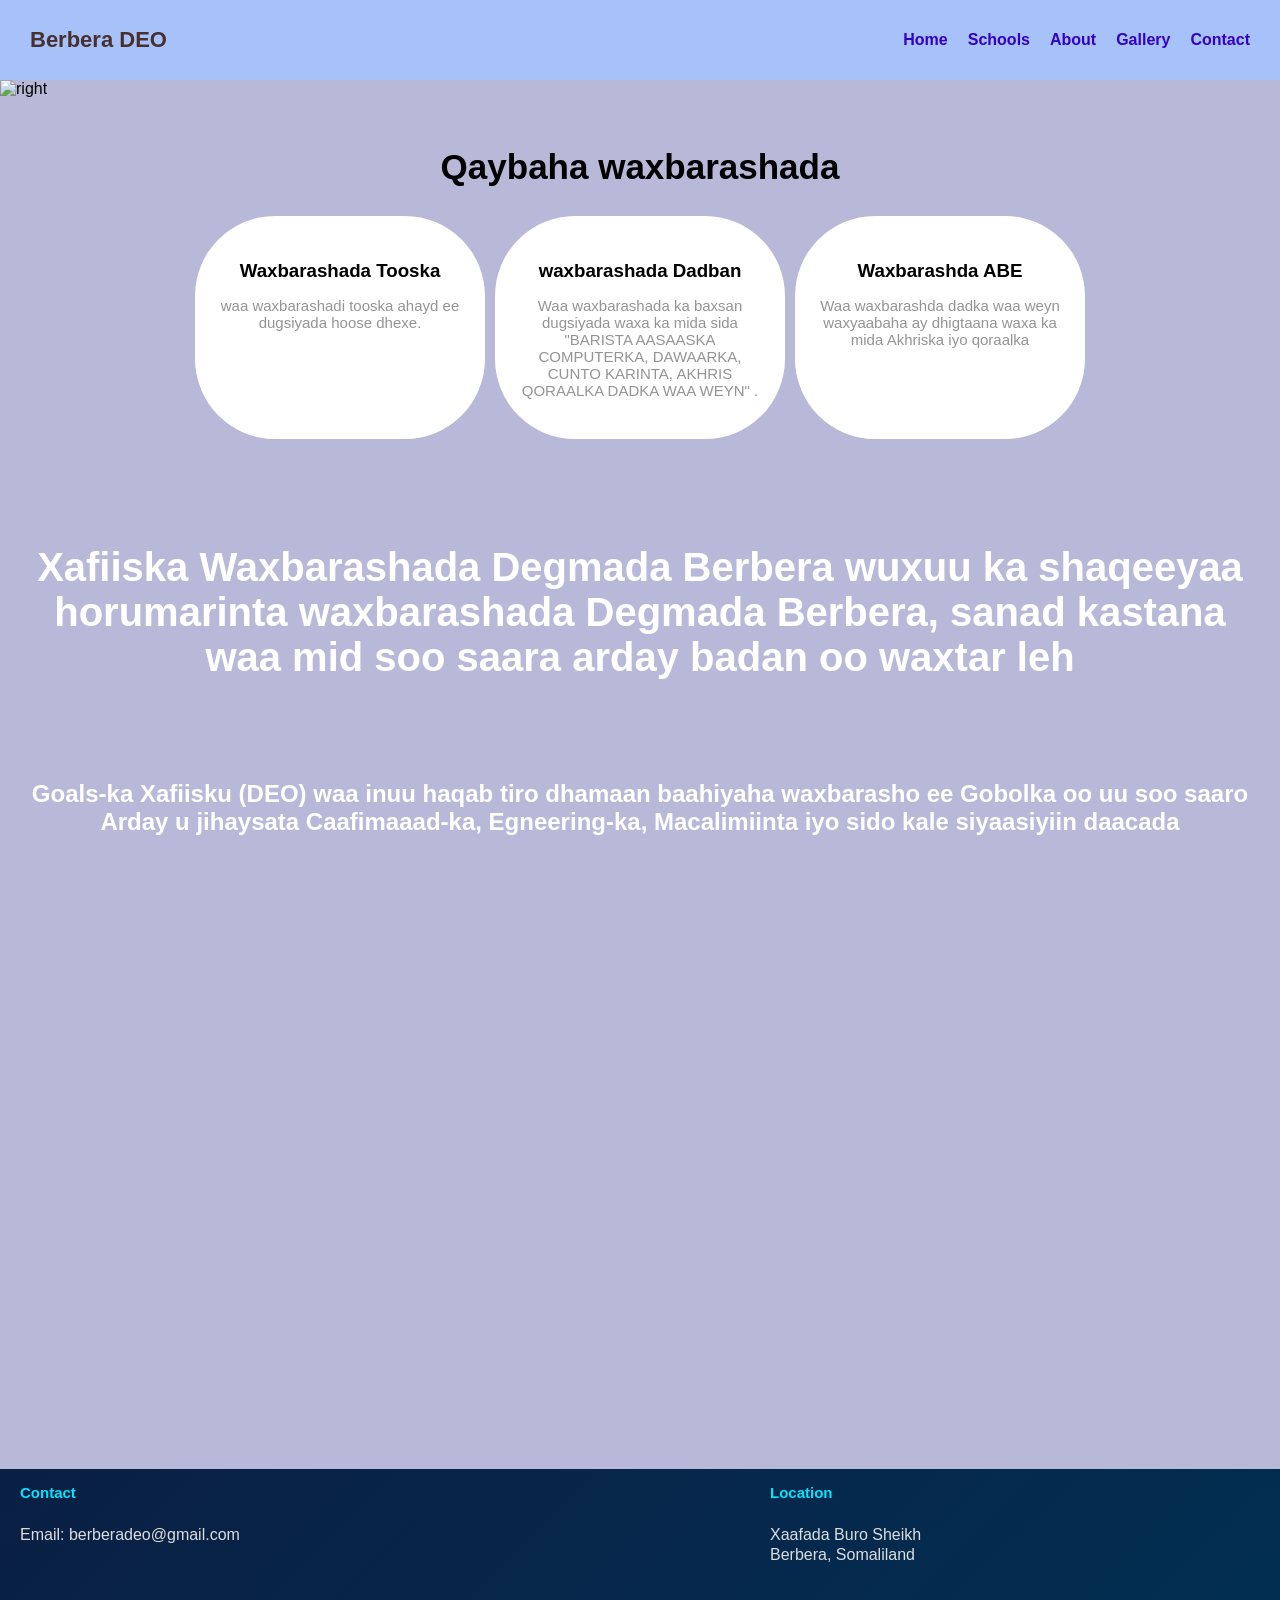
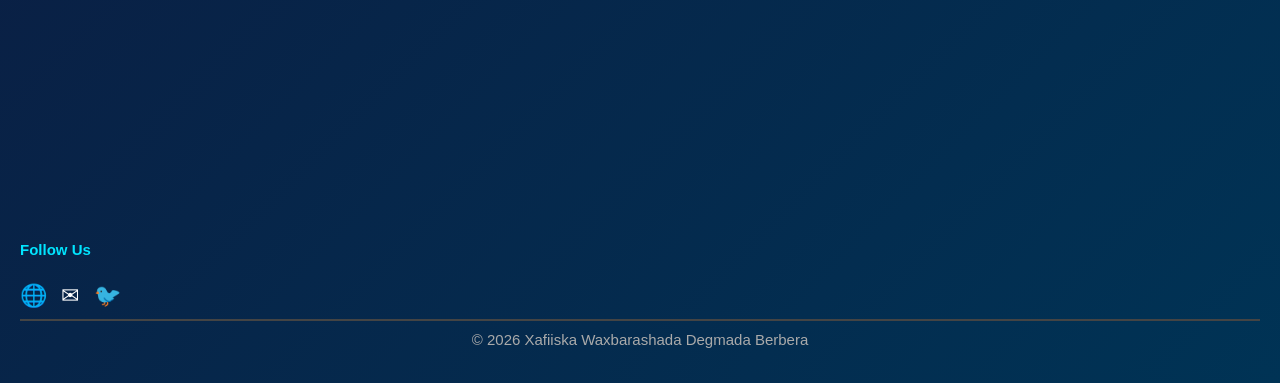
==== about.html @ ac8a53db "Add files via upload first upload" ====
<!DOCTYPE html>
<html>
<head>
<title>About</title>
<link rel="stylesheet" href="style.css">
</head>
<body>

 <nav class="navbar">
  <div class="logo">Berbera DEO</div>
  <ul id="navLinks">
  <ul>



<li><a href="index.html">Home</a></li>
<li><a href="schools.html">Schools</a></li>
<li><a href="about.html">About</a></li>
<li><a href="gallery.html">Gallery</a></li>
<li><a href="contact.html">Contact</a></li>  
</nav> 







<div class="two-images">     
    <img src="images/right.png" alt="right" class="right.png" height="0" width="1351">     
    </div>







<section class="services">
  <h2>Qaybaha waxbarashada</h2>

  <div class="service-cards">
    <div class="card">
      <h3>Waxbarashada Tooska</h3>
      <p>waa waxbarashadi tooska ahayd ee dugsiyada hoose dhexe.</p>
    </div>


    <div class="card">
      <h3>waxbarashada Dadban</h3>
      <p>Waa waxbarashada ka baxsan dugsiyada waxa ka mida sida 
        "BARISTA AASAASKA COMPUTERKA, DAWAARKA, CUNTO KARINTA, AKHRIS QORAALKA DADKA WAA WEYN" .</p>
    </div>

<div class="card">
      <h3>Waxbarashda ABE</h3>
      <p>Waa waxbarashda dadka waa weyn waxyaabaha ay dhigtaana waxa ka mida Akhriska iyo qoraalka</p>

    </div>

</section>

</body>
</html>






    

<section class="hero">
   <div>
   <h1>Xafiiska Waxbarashada Degmada Berbera
       wuxuu ka shaqeeyaa horumarinta waxbarashada Degmada Berbera, sanad kastana 
       waa mid soo saara arday badan oo waxtar leh</h1>
  </div>

  
    <div>
    <h2>Goals-ka Xafiisku (DEO) waa inuu haqab tiro dhamaan baahiyaha waxbarasho
        ee Gobolka oo uu soo saaro Arday u jihaysata Caafimaaad-ka, Egneering-ka, Macalimiinta
        iyo sido kale siyaasiyiin daacada</h2>
  </div>
  </section>
</body>
</html>















<section>
<footer class="footer">
  <footer>
  <div class="footer-container">

    <div class="footer-box">
      <h3>Contact</h3>
      <p>Email: berberadeo@gmail.com</p>
    </div>

    <div class="footer-box">
      <h3>Location</h3>
      <p>Xaafada Buro Sheikh</p>
      <p>Berbera, Somaliland</p>
    </div>

    <div class="footer-box">
      <h3>Follow Us</h3>
      <div class="social-icons">
        <a href="#">🌐</a>
        <a href="#">✉</a>
        <a href="#">🐦</a>
      </div>
    </div>

  </div>

  <p class="copyright">
    © 2026 Xafiiska Waxbarashada Degmada Berbera
  </p>
</footer>



<script>
  const menuBtn = document.getElementById("menuBtn");
  const navLinks = document.getElementById("navLinks");

  menuBtn.addEventListener("click", () => {
    navLinks.classList.toggle("show");
  });
</script>



</html>
</body>
---- style.css ----
html{
scroll-behavior:smooth;
}


/* NAVBAR */

nav{
display:flex;
justify-content:space-between;
align-items:center;
background:rgb(255, 255, 255);
padding:10px 20px;
} 

nav ul{
display:flex;
gap:20px;
list-style:tahoma;
}

nav a{
text-decoration:none;  
font-weight:bold;
}
/* MOBILE */

.menu-btn{
display:none;
font-size:24px;
background:none;
border:none;
}










.gallery{
padding:60px;
text-align:center;
}

.gallery-container{
display:grid;
grid-template-columns:repeat(auto-fit,minmax(250px,1fr));
gap:20px;
padding:20px;
}

.gallery-container img{
width:100%;
border-radius:10px;
transition:0.3s;
}

.gallery-container img:hover{
transform:scale(1.05);
}






















.schools{
padding:60px;
text-align:center;
}

.school-container{
display:flex;
justify-content:center;
gap:20px;
flex-wrap:wrap;
}

.school-card{
background:white;
border-radius:10px;
width:250px;
padding:15px;
box-shadow:0 0 10px rgba(221, 7, 7, 0.1);
}

.school-card img{
width:100%;
border-radius:10px;
}

.school-card h3{
margin-top:10px;
}

























body {
  font-family: 'Segoe UI', Tahoma, Geneva, Verdana, sans-serif, sans-serif;
  background-color: #c1c5f7;
  margin: 2;
  padding: 2;
}


button:hover {
  background-color: #88ff00;
}


/* Navbar main */
.navbar {
  display: flex;
  justify-content: space-between;
  align-items: center;
  background-color: #caedf3cc;
  padding: 15px 20px;
}

/* Logo */
.logo {
  color: rgb(71, 48, 48);
  font-size: 22px;
  font-weight: bold;
}

/* Links */
.nav-links {
  list-style: none;
  display: flex;
  gap: 40px;
  margin: 0;
  padding: 0;
  max-width: 0px;
  margin: 0 auto;
  display: flex;
  flex-direction: row;
  gap: 15px;
}



.nav-links li a {
  color: rgb(53, 0, 243);
  text-decoration: tahoma;
  font-size: 20px;
  font-weight: bold;
  
  
}

/* Hover effect */
.nav-links li a:hover {
  color: #98ff8f;
}


@media (max-width: 800px) {
  .navbar {
    flex-direction: column;
    align-items: flex-start;
  }

  .nav-links {
    flex-direction: column;
    width: 100%;
  }
}


.services {
  padding: 20px 20px;
  text-align: center;
}

.services h2 {
  font-size: 35px;
  margin-bottom: 17x;
}

.service-cards {
  display: flex;
  gap: 10px;
  justify-content: center;
  flex-wrap: wrap;
}

.card {
  background-color: rgb(255, 255, 255);
  padding: 25px;
  width: 240px;
  border-radius: 80px;
  box-shadow: 100 5px 1000px rgba(238, 230, 230, 0.1);
  transition: transform 0.3s;
}

.card:hover {
  transform: translateY(-25px);
}

.card h3 {
  margin-bottom: 10px;
}

.card p {
  font-size: 15px;
  color: #969393;
}


.contact {
  padding: 20px 20px;
  text-align: center;
}

.contact h2 {
  font-size: 32px;
  margin-bottom: 10px;
}

.contact-form {
  max-width: 400px;
  margin:   0 auto;
  display: flex;
  flex-direction: column;
  gap: 15px;
}

.contact-form input,
.contact-form textarea {
  padding: 12px;
  font-size: 16px;
  border: 1px solid #000000;
  border-radius: 6px;
  outline: none;
}

.contact-form input:focus,
.contact-form textarea:focus {
  border-color: #2d1eff;
}

.contact-form button {
  background-color: #007bff;
  color: white;
  border: none;
  padding: 11px;
  font-size: 18px;
  border-radius: 60px;
  cursor: pointer;
}

.contact-form button:hover {
  background-color: #1fff62;
}




/* RESPONSIVE DESIGN */
@media (max-width: 768px) {

  /* Hero */
  .hero {
    padding: 40px 15px;
    text-align: center;
  }

  /* Services */
  .services {
    flex-direction: column;
    align-items: center;
  }

  .service-card {
    width: 90%;
  }

  /* Contact */
  .contact {
    padding: 40px 15px;
  }

  .contact-form {
    width: 100%;
  }
}





















/* ===== FOOTER PRO ===== */
footer {
  background: linear-gradient(135deg, #0a1f44, #003355);
  color: #fff;
  padding: 0px 10px 10px;
  margin-top: 50px;
  font-family: Segoe UI Symbol, sans-serif;
}

.footer-container {
  display: flex;
  justify-content: space-between;
  flex-wrap: wrap;
  gap: 260px;
}

.footer-box {
  flex: 1 1 250px;
}

.footer-box h3 {
  margin-bottom: 25px;
  font-size: 15px;
  color: #01e5ff;
}

.footer-box p {
  margin: 2px 0;
  color: #ddd;
  transition: 0.3s;
}

/* Hover text */
.footer-box p:hover {
  color: #00e5ff;
  transform: translateX(10px);
}

/* ===== SOCIAL ICONS ===== */
.social-icons a {
  display: inline-block;
  margin-right: 10px;
  font-size: 22px;
  text-decoration: none;
  color: #fff;
  transition: 0.3s;
}

.social-icons a:hover {
  color: #00e5ff;
  transform: scale(1.5);
}

/* ===== COPYRIGHT ===== */
.copyright {
  text-align: center;
  margin-top: 10px;
  font-size: 15px;
  color: #aaa;
  border-top: 2px solid #444;
  padding-top: 10px;
}

/* ===== RESPONSIVE ===== */
@media (max-width: 768px) {
  .footer-container {
    flex-direction: column;
    text-align: center;
  }

  .social-icons a {
    margin: 10px;
  }
}










@media (max-width: 768px) {
  nav {
    flex-direction: column;
    gap: 10px;
  }

  nav ul {
    flex-direction: column;
    gap: 10px;
  }
}











@media (max-width: 768px) {
  .hero h1 {
    font-size: 22px;
    line-height: 1.4;
  }
}









.menu-btn {
  display: none;
  font-size: 26px;
  background: none;
  border: none;
  cursor: pointer;
}

/* Mobile */
@media (max-width: 768px) {
  .menu-btn {
    display: block;
  }

  nav ul {
    display: none;
    flex-direction: column;
    gap: 10px;
    background: white;
    padding: 15px;
    margin-top: 10px;
    border-radius: 10px;
  }

  nav ul.show {
    display: flex;
  }
}













body{
font-family:Arial;
margin:0;
background:#b8b8d8;
}

.navbar{
display:flex;
justify-content:space-between;
align-items:center;
background:white;
padding:15px 30px;
}

.navbar ul{
display:flex;
gap:20px;
list-style:none;
}

.navbar a{
text-decoration:none;
font-weight:bold;
color:black;
}

.section{
padding:60px;
text-align:center;
}




















body{
font-family:Arial;
margin:0;
background:#b8b8d8;
}

.navbar{
display:flex;
justify-content:space-between;
align-items:center;
background:white;
padding:15px 30px;
}

.navbar ul{
display:flex;
gap:20px;
list-style:none;
}

.navbar a{
text-decoration:none;
font-weight:bold;
color:rgb(53, 0, 197);
}

.section{
padding:60px;
text-align:center;
}







  








body::before{
content:"";
position:fixed;
top:10;
left:10;
width:100%;
height:100%;

background-image:url("images/logo.png");
background-repeat:no-repeat;
background-position:center;
background-size:1350px;

opacity:0.30;

z-index:-1;
}










.navbar{
position: sticky;
top: 0;
background: rgb(167, 194, 248);
z-index: 1000;
}












.school-card{
background:rgb(40, 129, 125);
border-radius:35px;
width:350px;
padding:15px;
box-shadow:0 0 10px rgb(179, 61, 129);
transition:0.3s;
}













.hero{
background-image:url("images/school-bg.jpg");
background-size:cover;
background-position:center;

color:white;
text-align:center;

padding:120px 20px;
} 












.gallery{
padding:60px;
text-align:center;
}

.gallery-container{
display:grid;
grid-template-columns:repeat(auto-fit,minmax(250px,1fr));
gap:20px;
padding:20px;
}

.gallery-container img{
width:100%;
border-radius:10px;
transition:0.3s;
}

.gallery-container img:hover{
transform:scale(1.05);
}












.hero {
  position: relative;
  height: 80vh;
  overflow: hidden;
}

.bg-video {
  position: absolute;
  width: 100%;
  height: 100%;
  object-fit: cover;
}

.hero h1 {
  position: relative;
  color: #fff;
  text-align: center;
  top: 50%;
  transform: translateY(-50%);
  font-size: 40px;
}





















.my-video {
  width: 100%;
  max-height: 500px;
  object-fit: cover;
  border-radius: 10px;
  margin-top: 20px;
}
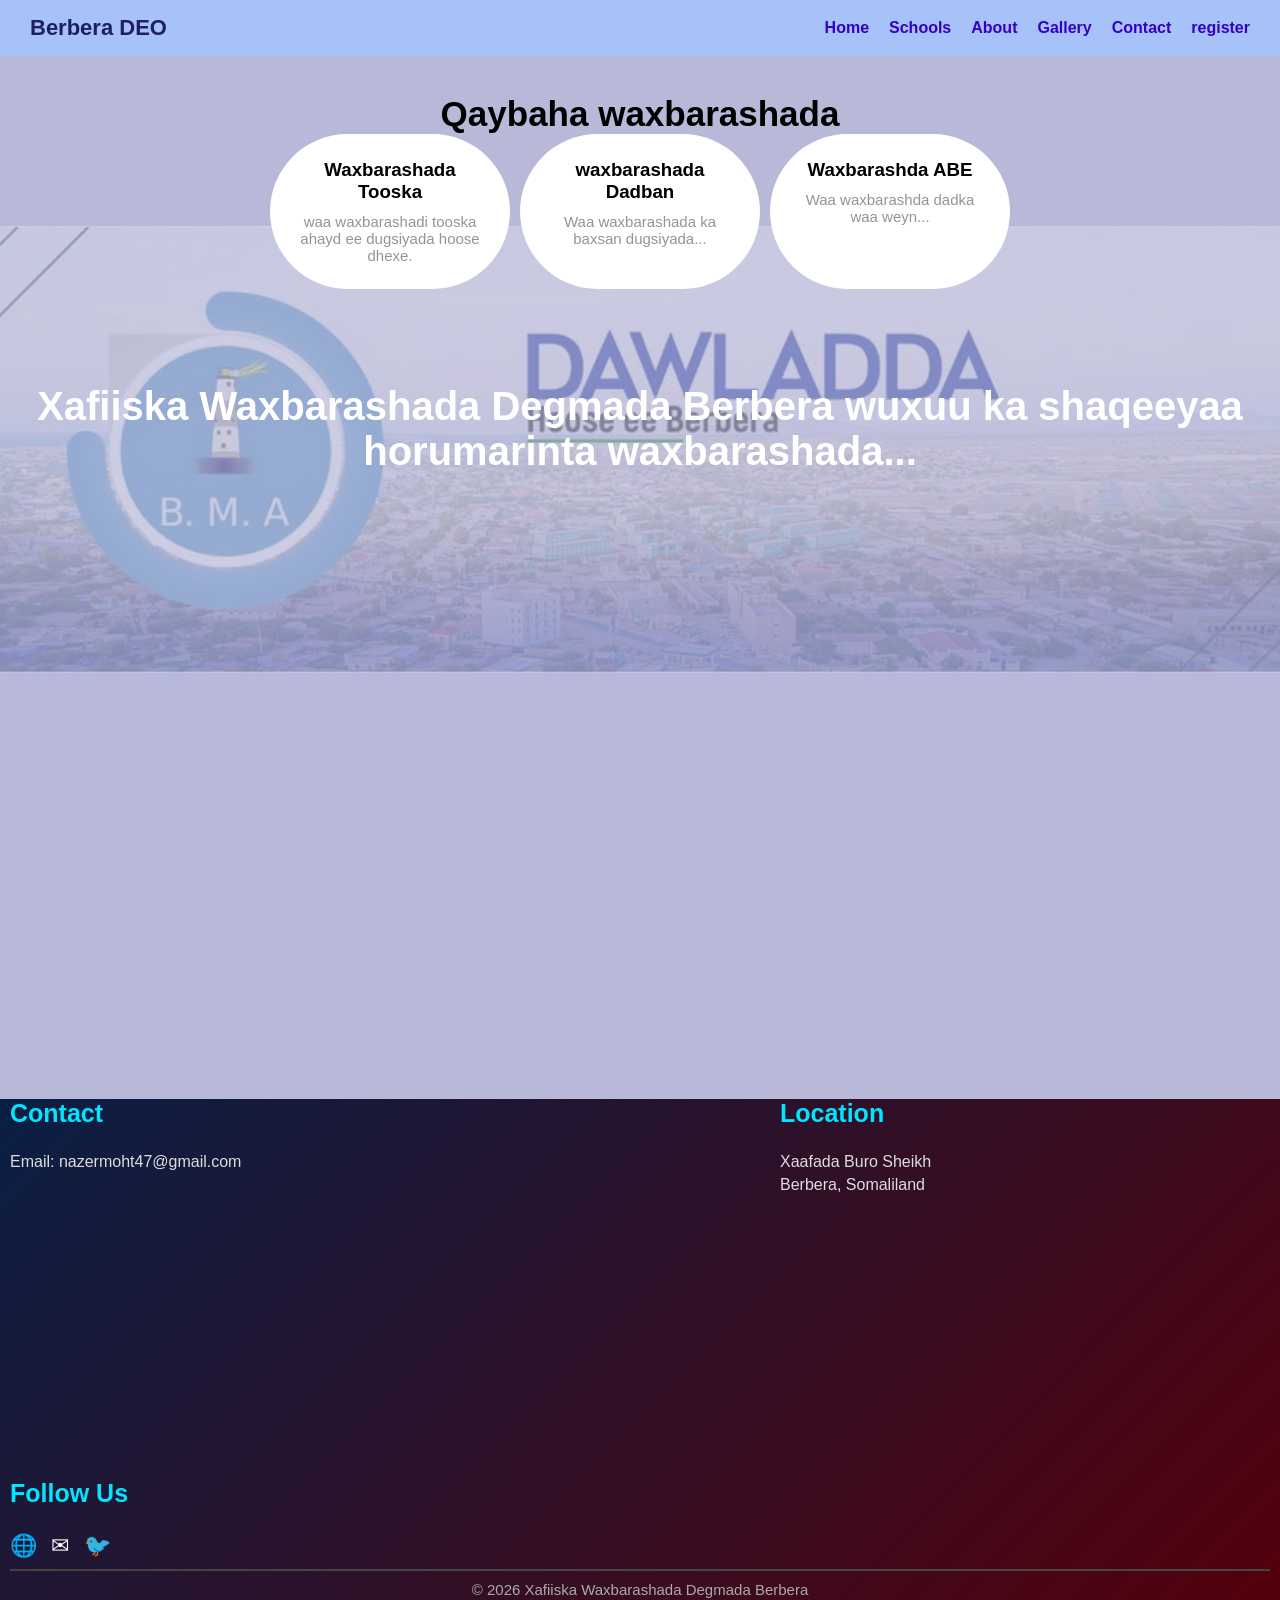
==== commit dc44d05f: "Add files via upload" ====
--- a/about.html
+++ b/about.html
@@ -6,109 +6,57 @@
 </head>
 <body>
 
- <nav class="navbar">
+<nav class="navbar">
   <div class="logo">Berbera DEO</div>
   <ul id="navLinks">
-  <ul>
-
-
-
-<li><a href="index.html">Home</a></li>
-<li><a href="schools.html">Schools</a></li>
-<li><a href="about.html">About</a></li>
-<li><a href="gallery.html">Gallery</a></li>
-<li><a href="contact.html">Contact</a></li>  
+    <li><a href="index.html">Home</a></li>
+    <li><a href="schools.html">Schools</a></li>
+    <li><a href="about.html">About</a></li>
+    <li><a href="gallery.html">Gallery</a></li>
+    <li><a href="contact.html">Contact</a></li>
+    <li><a href="register.html">register</a></li>  
+  </ul>
 </nav> 
 
-
-
-
-
-
-
 <div class="two-images">     
-    <img src="images/right.png" alt="right" class="right.png" height="0" width="1351">     
-    </div>
-
-
-
-
-
-
+  <img src="images/right.png" alt="right" class="right.png" height="0" width="1351">     
+</div>
 
 <section class="services">
   <h2>Qaybaha waxbarashada</h2>
 
   <div class="service-cards">
+
     <div class="card">
       <h3>Waxbarashada Tooska</h3>
       <p>waa waxbarashadi tooska ahayd ee dugsiyada hoose dhexe.</p>
     </div>
 
+    <div class="card">
+      <h3>waxbarashada Dadban</h3>
+      <p>Waa waxbarashada ka baxsan dugsiyada...</p>
+    </div>
 
     <div class="card">
-      <h3>waxbarashada Dadban</h3>
-      <p>Waa waxbarashada ka baxsan dugsiyada waxa ka mida sida 
-        "BARISTA AASAASKA COMPUTERKA, DAWAARKA, CUNTO KARINTA, AKHRIS QORAALKA DADKA WAA WEYN" .</p>
+      <h3>Waxbarashda ABE</h3>
+      <p>Waa waxbarashda dadka waa weyn...</p>
     </div>
 
-<div class="card">
-      <h3>Waxbarashda ABE</h3>
-      <p>Waa waxbarashda dadka waa weyn waxyaabaha ay dhigtaana waxa ka mida Akhriska iyo qoraalka</p>
-
-    </div>
-
+  </div>
 </section>
 
-</body>
-</html>
+<section class="hero">
+  <div>
+    <h1>Xafiiska Waxbarashada Degmada Berbera wuxuu ka shaqeeyaa horumarinta waxbarashada...</h1>
+  </div>
+</section>
 
-
-
-
-
-
-    
-
-<section class="hero">
-   <div>
-   <h1>Xafiiska Waxbarashada Degmada Berbera
-       wuxuu ka shaqeeyaa horumarinta waxbarashada Degmada Berbera, sanad kastana 
-       waa mid soo saara arday badan oo waxtar leh</h1>
-  </div>
-
-  
-    <div>
-    <h2>Goals-ka Xafiisku (DEO) waa inuu haqab tiro dhamaan baahiyaha waxbarasho
-        ee Gobolka oo uu soo saaro Arday u jihaysata Caafimaaad-ka, Egneering-ka, Macalimiinta
-        iyo sido kale siyaasiyiin daacada</h2>
-  </div>
-  </section>
-</body>
-</html>
-
-
-
-
-
-
-
-
-
-
-
-
-
-
-
-<section>
 <footer class="footer">
-  <footer>
   <div class="footer-container">
 
     <div class="footer-box">
       <h3>Contact</h3>
-      <p>Email: berberadeo@gmail.com</p>
+      <p>Email: nazermoht47@gmail.com</p>
     </div>
 
     <div class="footer-box">
@@ -129,22 +77,9 @@
   </div>
 
   <p class="copyright">
-    © 2026 Xafiiska Waxbarashada Degmada Berbera
+    ©️ 2026 Xafiiska Waxbarashada Degmada Berbera
   </p>
 </footer>
 
-
-
-<script>
-  const menuBtn = document.getElementById("menuBtn");
-  const navLinks = document.getElementById("navLinks");
-
-  menuBtn.addEventListener("click", () => {
-    navLinks.classList.toggle("show");
-  });
-</script>
-
-
-
-</html>
-</body>+</body>
+</html>
--- a/style.css
+++ b/style.css
@@ -74,16 +74,6 @@
 
 
 
-
-
-
-
-
-
-
-
-
-
 .schools{
 padding:60px;
 text-align:center;
@@ -112,11 +102,6 @@
 .school-card h3{
 margin-top:10px;
 }
-
-
-
-
-
 
 
 
@@ -161,7 +146,7 @@
 
 /* Logo */
 .logo {
-  color: rgb(71, 48, 48);
+  color: rgb(30, 31, 102);
   font-size: 22px;
   font-weight: bold;
 }
@@ -299,6 +284,10 @@
 
 
 
+
+
+
+
 /* RESPONSIVE DESIGN */
 @media (max-width: 768px) {
 
@@ -350,18 +339,20 @@
 
 /* ===== FOOTER PRO ===== */
 footer {
-  background: linear-gradient(135deg, #0a1f44, #003355);
+  background: linear-gradient(135deg, #0a1f44, #55000b);
   color: #fff;
-  padding: 0px 10px 10px;
-  margin-top: 50px;
+  padding: 0px 10px 20px;
+  margin-top: 70px;
   font-family: Segoe UI Symbol, sans-serif;
+  position: relative; /* ✅ added */
+  z-index: 1; /* ✅ added */
 }
 
 .footer-container {
   display: flex;
   justify-content: space-between;
   flex-wrap: wrap;
-  gap: 260px;
+  gap: 280px;
 }
 
 .footer-box {
@@ -370,12 +361,12 @@
 
 .footer-box h3 {
   margin-bottom: 25px;
-  font-size: 15px;
+  font-size: 25px;
   color: #01e5ff;
 }
 
 .footer-box p {
-  margin: 2px 0;
+  margin: 5px 0;
   color: #ddd;
   transition: 0.3s;
 }
@@ -425,6 +416,26 @@
 
 
 
+body {
+  margin: 0;
+  padding: 0;
+}
+
+.fixed-center {
+  position: relative; /* ❗ muhiim */
+  display: flex;
+  justify-content: center;
+  align-items: center;
+  min-height: 100vh; /* ❗ screen buuxi */
+  z-index: 1;
+}
+
+.form-box {
+  margin-bottom: 100px; /* ❗ ka fogee footer */
+}
+
+
+
 
 
 
@@ -759,20 +770,142 @@
 
 
 
-
-
-
-
-
-
-
-
-
-
 .my-video {
   width: 100%;
   max-height: 500px;
   object-fit: cover;
   border-radius: 10px;
   margin-top: 20px;
+}
+
+
+
+
+
+
+
+
+
+
+
+
+
+
+
+
+
+
+
+
+
+
+
+
+
+
+
+
+
+
+
+
+
+
+
+
+
+
+
+
+
+
+/* Reset */
+* {
+  margin: 0;
+  padding: 0;
+  box-sizing: border-box;
+  font-family: Arial, sans-serif;
+}
+
+/* Center Form */
+.fixed-center {
+  position: fixed;
+  top: 0;
+  left: 0;
+  width: 100%;
+  height: 100vh;
+  background: rgba(0,0,0,0.5);
+
+  display: flex;
+  justify-content: center;
+  align-items: center;
+}
+
+/* Form Box */
+.form-box {
+  background: #fff;
+  padding: 30px;
+  width: 350px;
+  border-radius: 12px;
+  box-shadow: 0 5px 20px rgba(0,0,0,0.3);
+}
+
+/* Title */
+.form-box h1 {
+  text-align: center;
+  margin-bottom: 20px;
+  color: #0d6efd;
+}
+
+/* Inputs */
+.form-box input {
+  width: 100%;
+  padding: 12px;
+  margin-bottom: 12px;
+  border-radius: 8px;
+  border: 2px solid #eee;
+  outline: none;
+  transition: 0.3s;
+}
+
+/* Focus */
+.form-box input:focus {
+  border: 2px solid #0d6efd;
+}
+
+/* Checkbox */
+.checkbox {
+  display: flex;
+  align-items: center;
+  margin-bottom: 15px;
+}
+
+.checkbox input {
+  width: auto;
+  margin-right: 10px;
+}
+
+/* Button */
+.form-box button {
+  width: 100%;
+  padding: 12px;
+  background: #0d6efd;
+  border: none;
+  color: #fff;
+  border-radius: 8px;
+  font-size: 16px;
+  cursor: pointer;
+  transition: 0.3s;
+}
+
+.form-box button:hover {
+  background: #084298;
+}
+
+
+
+
+.schools{
+padding:60px;
+text-align:center;
 }
